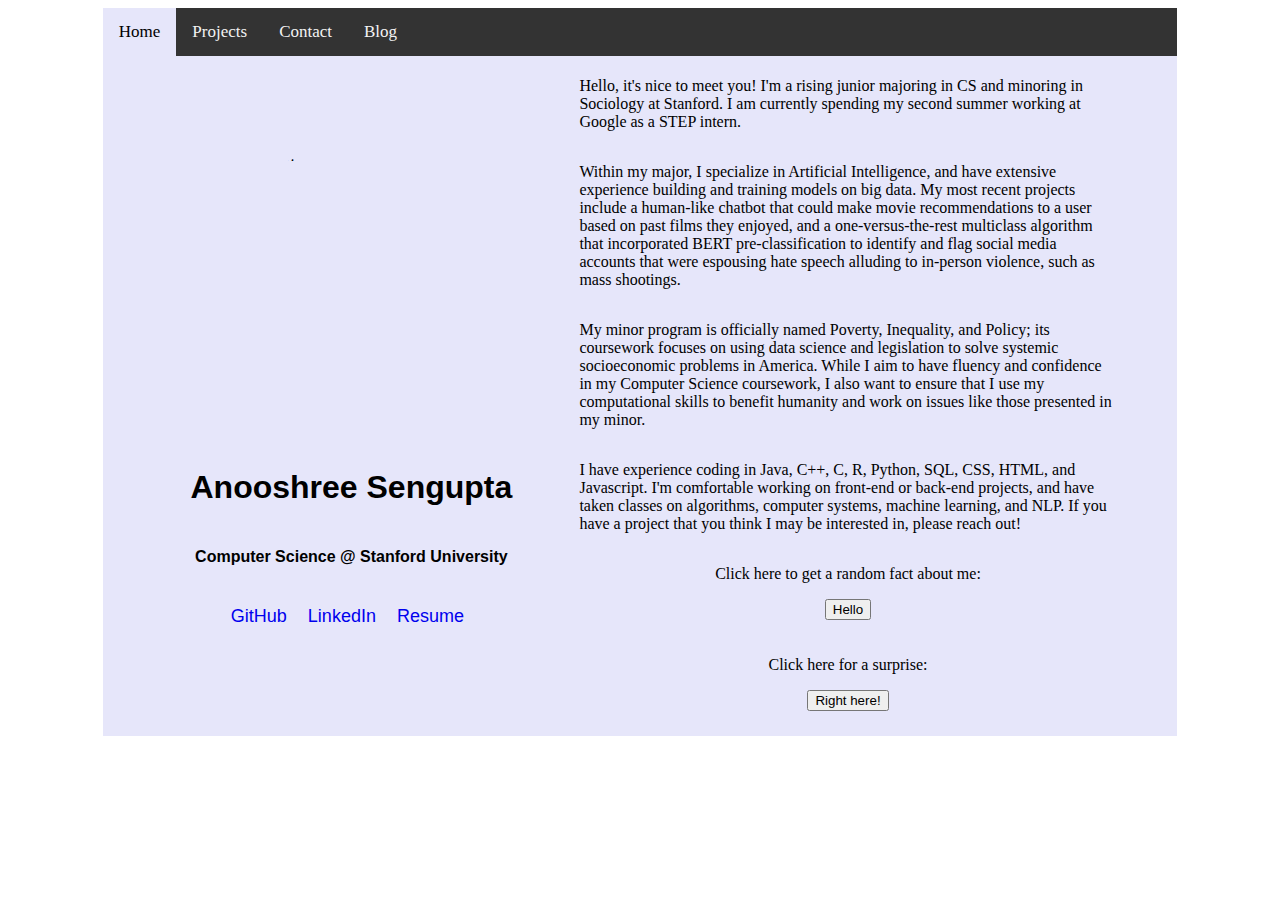
==== portfolio/src/main/webapp/index.html @ 3fedbb74 "Add button that verifies ability to fetch data from servlet and display on webpage." ====
<!DOCTYPE html>
<html>
  <head>
    <meta charset="UTF-8">
    <title>Anooshree Sengupta</title>
    <link rel="stylesheet" href="style.css">
    <script src="script.js"></script>

    <div class="topnav" id="myTopnav">
        <a href="#home" class="active">Home</a>
        <a href="projects.html">Projects</a>
        <a href="contact.html">Contact</a>
        <a href="blog.html">Blog</a>
        <a href="javascript:void(0);" class="icon" onclick="makeResponsive()">
        <i class="fa fa-bars"></i> </a>
    </div>
  </head>
  <body>
    <div id="content" class="content">
        <div class="left">
            <div class = "image-cropper">
                <img class="my-picture" src="/images/SquareHeadshot.jpeg" alt="This is me!" style="width:300px;height:300px;">
            </div>

            <h1 class="name">Anooshree Sengupta</h1>
             <h4 class="subtitle"> Computer Science @ Stanford University </h4>

            <ul class="my-links">
                <li> <a href="https://github.com/anooshrees">GitHub</a></li>
                <li> <a href="https://www.linkedin.com/in/anooshree-s/">LinkedIn</a></li>
                <li> <a href="https://drive.google.com/file/d/1TKsLwsp4dEu_SeWsrUZT_cbfZxI6rlOB/view?usp=sharing">Resume</a></li>
            </ul>
        </div>
      
        <div class="right">
            <p> Hello, it's nice to meet you! I'm a rising junior majoring in CS and minoring in Sociology at Stanford. 
            I am currently spending my second summer working at Google as a STEP intern. </p>
            
            <p> Within my major, I specialize in Artificial Intelligence, and have extensive experience building and training models
            on big data. My most recent projects include a human-like chatbot that could make movie recommendations to a user based on past films
            they enjoyed, and a one-versus-the-rest multiclass algorithm that incorporated 
            BERT pre-classification to identify and flag social media accounts that were espousing hate speech alluding to in-person violence, such as mass shootings.</p>   

            <p> My minor program is officially named Poverty, Inequality, and Policy; its coursework focuses on using data science and 
            legislation to solve systemic socioeconomic problems in America. While I aim to have fluency and confidence in my Computer
            Science coursework, I also want to ensure that I use my computational skills to benefit humanity and work on issues like those presented
            in my minor. </p>
        
            <p> I have experience coding in Java, C++, C, R, Python, SQL, CSS, HTML, and Javascript. I'm comfortable working on front-end or back-end projects,
            and have taken classes on algorithms, computer systems, machine learning, and NLP. If you have a project that you think I may be
            interested in, please reach out! </p>

            <p>Click here to get a random fact about me:</p>
            <button onclick="addRandomFact()">Hello</button>
            <div id="fact-container"></div>

            <p>Click here for a surprise:</p>
            <button onclick="getHelloUsingAsyncAwait()">Right here!</button>
            <div id="hello-container"></div>
        </div>
    </div>
  </body>
</html>
---- portfolio/src/main/webapp/style.css ----
#content {
  background-color: lavender;
  max-width: 85%;
  display: flex;
  flex-direction: row;

  height: 80%;
  justify-content: center;
  margin: 0 auto;
}

#fact-container {
  margin-top: 20px;
}

#hello-container {
    margin-top: 20px;
}

#supp-pages {
  background-color: lavender;
  flex: 1;
  max-width: 85%;
  display: flex;
  flex-direction: column;
  justify-content: center;
  align-content: center;
  margin: 0 auto;
  height: 100%;
  font-family: Impact, Haettenschweiler, 'Arial Narrow Bold', sans-serif;
  padding: 0;
}

#inner {
    padding-left: 20px;
    padding-right: 20px;
}

.image-cropper {
    width: 300px;
    height: 300px;
    position: relative;
    overflow: hidden;
    border-radius: 50%;
}

.my-picture {
    display: inline;
    margin: 0 auto;
}

.left, .right {
    flex: 1;
    display: flex;
    flex-direction: column;
    justify-content: center;
    align-items: center;
}

.left {
    margin-left: 5px;
    margin-right: 35px;
}

.right{
    max-width: 50%;
    margin: 5px;
}

.left{
    max-width: 35%;
}

.my-links {
    list-style: none;
    padding-left: 0px;
    font-size: 18px;
}

.my-links li {
    display:inline-block;
    margin-right: 8px;
}

.my-links a {
    text-decoration: none;
    padding: 4px;
}

.my-links a:hover {
    background-color: rgba(0, 0, 0, 0.1);
}

.name, .subtitle, .my-links, .left {
    font-family: Impact, Haettenschweiler, 'Arial Narrow Bold', sans-serif
}

.topnav {
  background-color: #333;
  overflow: hidden;
  max-width: 85%;
  justify-content: center;
  align-items: center;
  margin: 0 auto;
}

/* Style the links inside the navigation bar */
.topnav a {
  float: left;
  display: block;
  color: #f2f2f2;
  text-align: center;
  padding: 14px 16px;
  text-decoration: none;
  font-size: 17px;
}

/* Change the color of links on hover */
.topnav a:hover {
  background-color:lavender;
  color: black;
}

/* Add an active class to highlight the current page */
.topnav a.active {
  background-color: lavender;
  color: black;
}

/* Hide the link that should open and close the 
   topnav on small screens */
.topnav .icon {
  display: none;
}

/* When the screen is less than 600 pixels wide, hide all links, 
   except for the first one ("Home"). Show the link that contains 
   should open and close the topnav (.icon) */
@media screen and (max-width: 85%) {
  .topnav a:not(:first-child) {
      display: none;
  }
  .topnav a.icon {
    float: right;
    display: block;
  }
}

/* The "responsive" class is added to the topnav with JavaScript 
   when the user clicks on the icon. This class makes the topnav look 
   good on small screens (display the links vertically instead of 
   horizontally) */
@media screen and (max-width: 85%) {
  .topnav.responsive {
      position: relative;
  }
  .topnav.responsive a.icon {
    position: absolute;
    right: 0;
    top: 0;
  }
  .topnav.responsive a {
    float: none;
    display: block;
    text-align: left;
  }
}
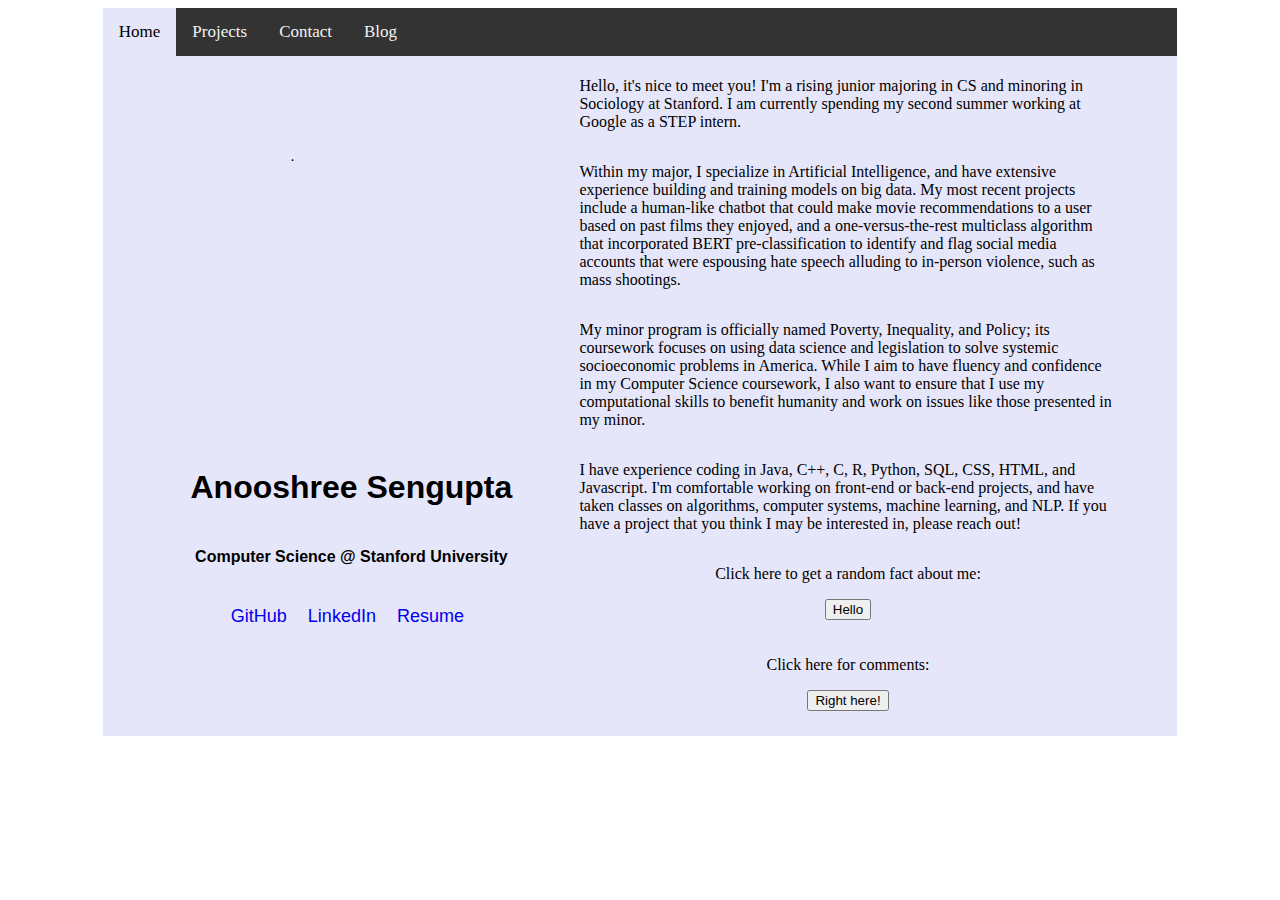
==== commit ccf63a57: "Change second button's functionality so that it now displays three hardcoded example comments retrie" ====
--- a/portfolio/src/main/webapp/index.html
+++ b/portfolio/src/main/webapp/index.html
@@ -54,9 +54,9 @@
             <button onclick="addRandomFact()">Hello</button>
             <div id="fact-container"></div>
 
-            <p>Click here for a surprise:</p>
-            <button onclick="getHelloUsingAsyncAwait()">Right here!</button>
-            <div id="hello-container"></div>
+            <p>Click here for comments:</p>
+            <button onclick="getComments()">Right here!</button>
+            <div id="comments-container"></div>
         </div>
     </div>
   </body>
--- a/portfolio/src/main/webapp/style.css
+++ b/portfolio/src/main/webapp/style.css
@@ -14,6 +14,10 @@
 }
 
 #hello-container {
+    margin-top: 20px;
+}
+
+#comments-container {
     margin-top: 20px;
 }
 
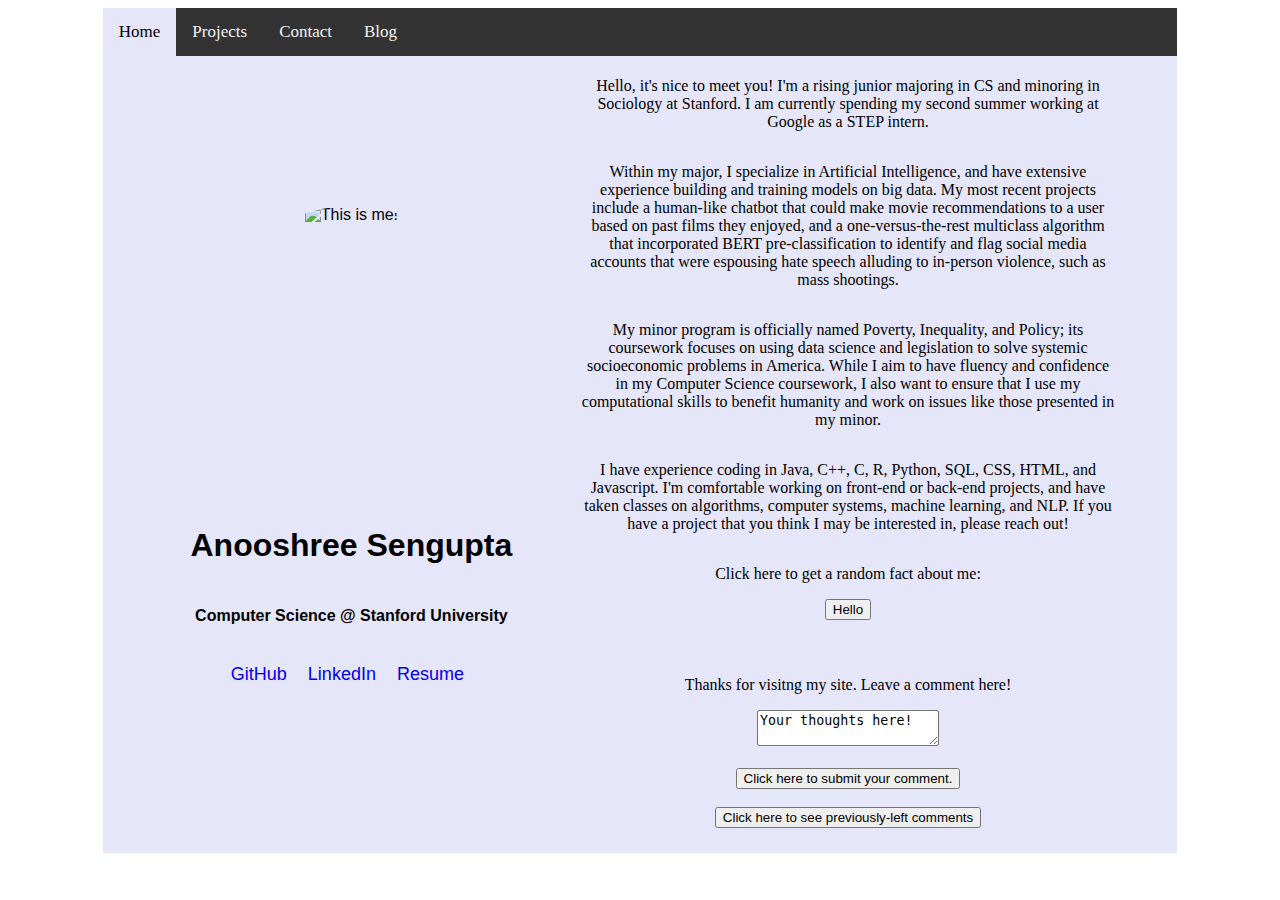
==== commit a57c66be: "Add basic functionality for comments" ====
--- a/portfolio/src/main/webapp/index.html
+++ b/portfolio/src/main/webapp/index.html
@@ -54,8 +54,16 @@
             <button onclick="addRandomFact()">Hello</button>
             <div id="fact-container"></div>
 
-            <p>Click here for comments:</p>
-            <button onclick="getComments()">Right here!</button>
+            <form action="/data" method="POST" id="comments">
+                <p>Thanks for visitng my site. Leave a comment here!</p>
+                <textarea name="text-input">Your thoughts here!</textarea>
+                <br/><br/>
+
+                <input type="submit" value="Click here to submit your comment."/>
+                <br><br/>
+            </form>
+
+            <button onclick="getComments()">Click here to see previously-left comments</button>
             <div id="comments-container"></div>
         </div>
     </div>
--- a/portfolio/src/main/webapp/style.css
+++ b/portfolio/src/main/webapp/style.css
@@ -18,6 +18,10 @@
 }
 
 #comments-container {
+    margin-top: 20px;
+}
+
+#comments {
     margin-top: 20px;
 }
 
@@ -59,6 +63,7 @@
     flex-direction: column;
     justify-content: center;
     align-items: center;
+    text-align: center;
 }
 
 .left {
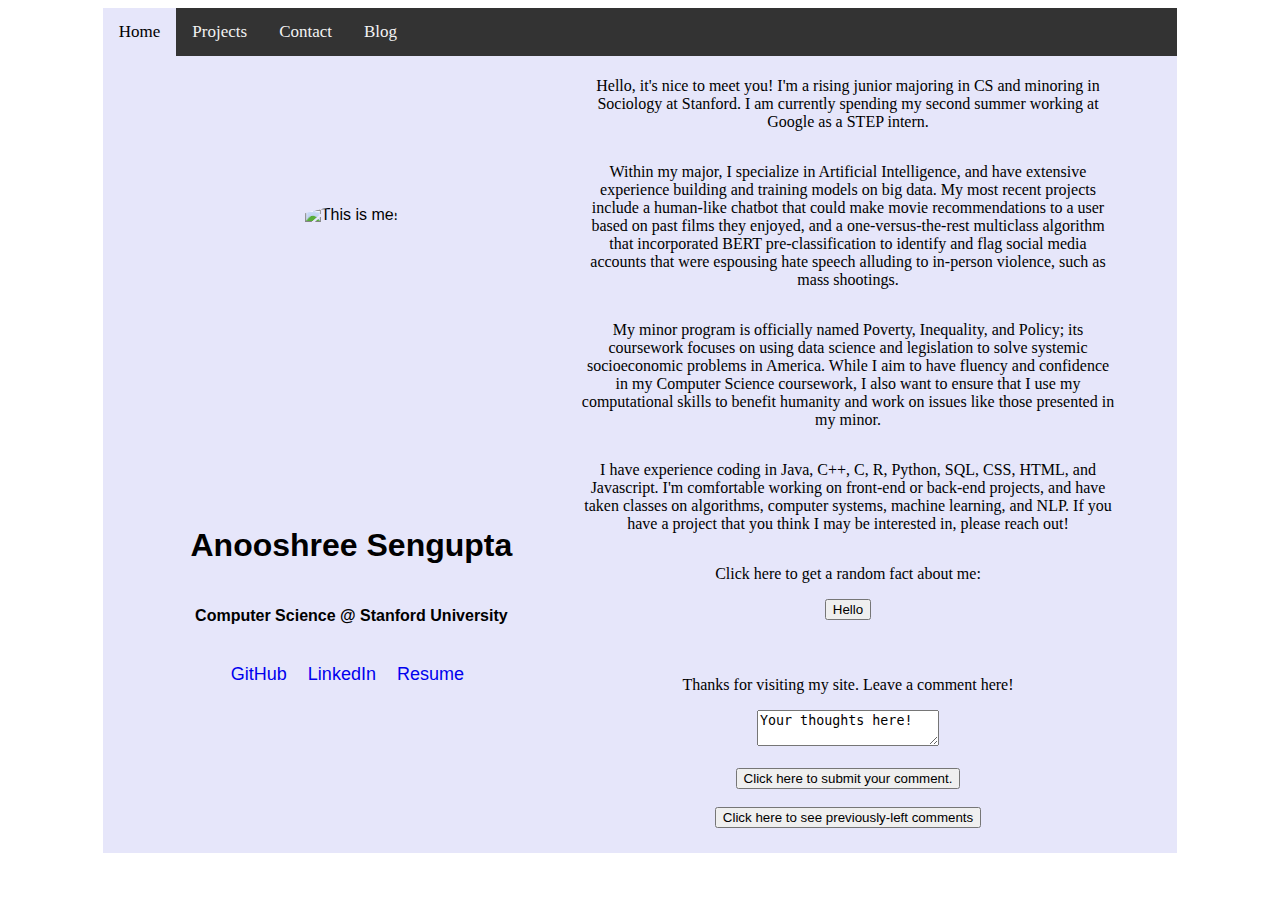
==== commit d4ab8e90: "Support for comments that are permanently stored in Datastore." ====
--- a/portfolio/src/main/webapp/index.html
+++ b/portfolio/src/main/webapp/index.html
@@ -55,7 +55,7 @@
             <div id="fact-container"></div>
 
             <form action="/data" method="POST" id="comments">
-                <p>Thanks for visitng my site. Leave a comment here!</p>
+                <p>Thanks for visiting my site. Leave a comment here!</p>
                 <textarea name="text-input">Your thoughts here!</textarea>
                 <br/><br/>
 
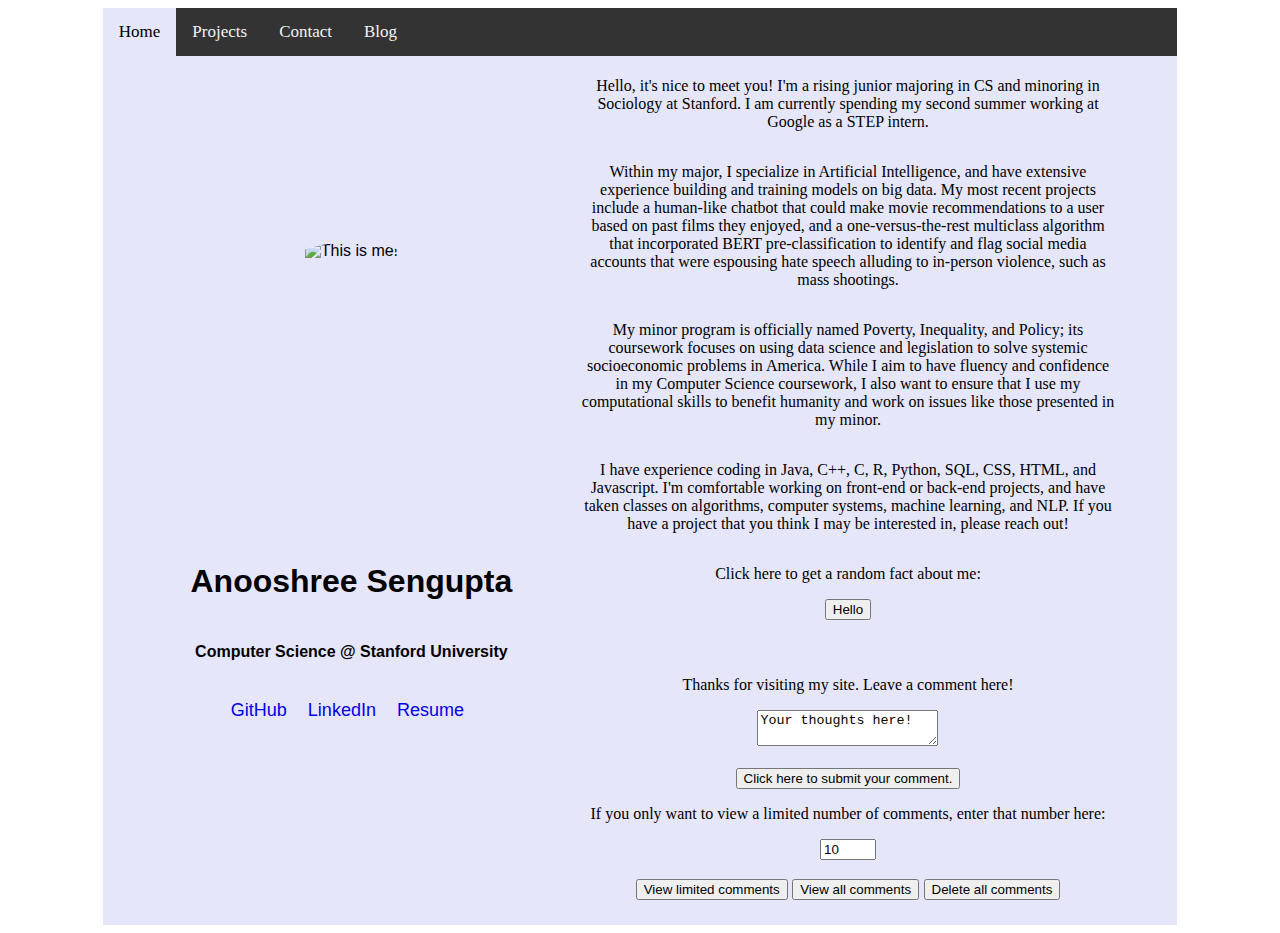
==== commit 05371b7d: "Add additional functionality to limit max comments viewed and delete all comments." ====
--- a/portfolio/src/main/webapp/index.html
+++ b/portfolio/src/main/webapp/index.html
@@ -60,10 +60,19 @@
                 <br/><br/>
 
                 <input type="submit" value="Click here to submit your comment."/>
-                <br><br/>
             </form>
 
-            <button onclick="getComments()">Click here to see previously-left comments</button>
+            <p> If you only want to view a limited number of comments, enter that number here: </p>
+            <input type="number" id="num-comments" name="num-comments" min="1" max="50" 
+                   value="10">
+            <br>
+                   
+            <div id="button-container">
+                <button onclick="limitComments()">View limited comments</button>
+                <button onclick="getComments()">View all comments</button>
+                <button onclick="deleteComments()"> Delete all comments </button>
+            </div>
+            
             <div id="comments-container"></div>
         </div>
     </div>
--- a/portfolio/src/main/webapp/style.css
+++ b/portfolio/src/main/webapp/style.css
@@ -17,8 +17,25 @@
     margin-top: 20px;
 }
 
+#button-container {
+    list-style: none;
+    padding-left: 0px;
+    font-size: 18px;
+}
+
+#button-container li {
+    display:inline-block;
+    margin-right: 8px;
+}
+
+#button-container a {
+    text-decoration: none;
+    padding: 4px;
+}
+
 #comments-container {
     margin-top: 20px;
+    list-style: none;
 }
 
 #comments {
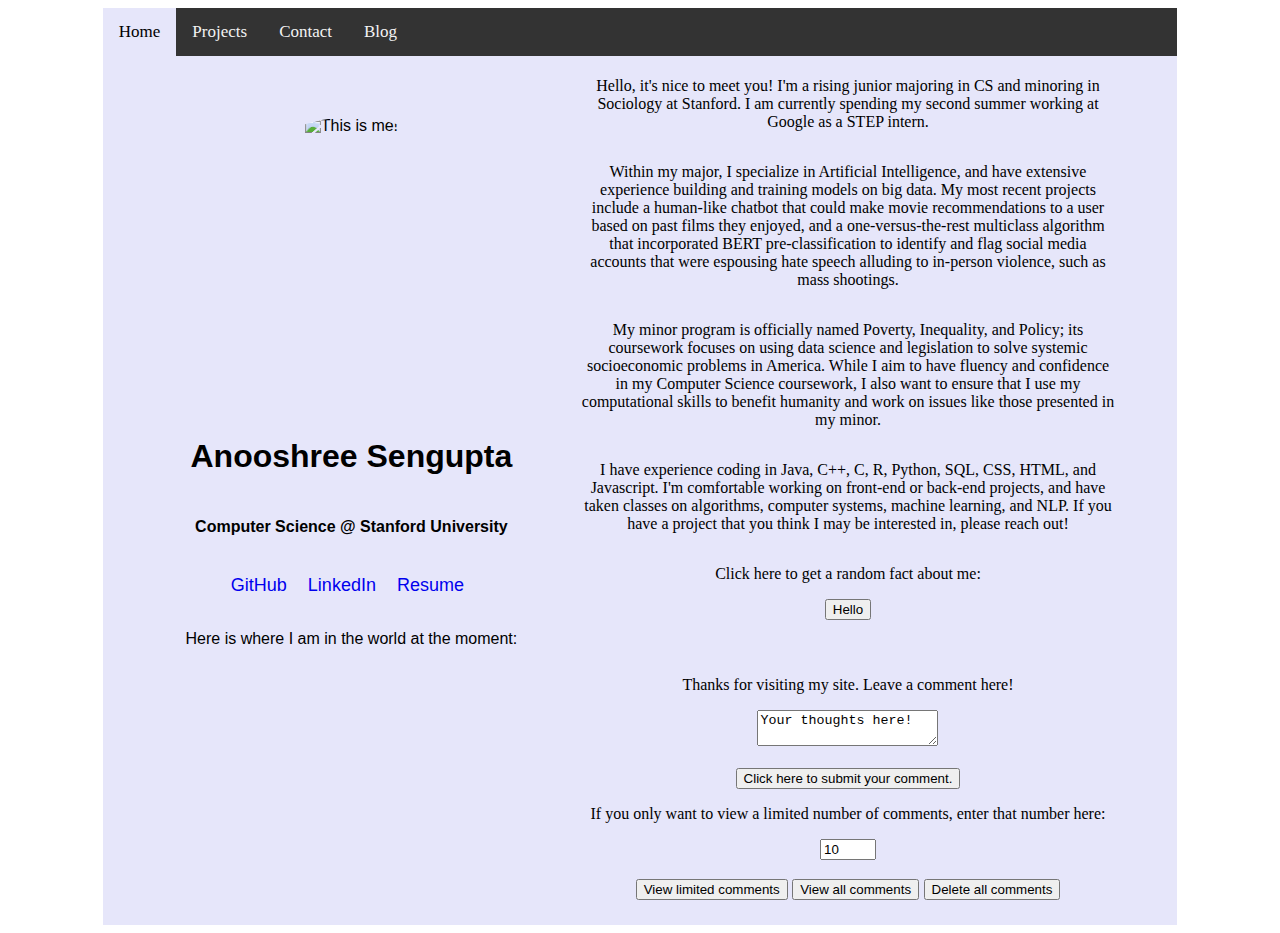
==== commit 81be7610: "Add map centered on Sydney, Australia to index.html (the "Home" page of my website) using the Maps A" ====
--- a/portfolio/src/main/webapp/index.html
+++ b/portfolio/src/main/webapp/index.html
@@ -5,6 +5,10 @@
     <title>Anooshree Sengupta</title>
     <link rel="stylesheet" href="style.css">
     <script src="script.js"></script>
+
+   <script async defer
+        src="https://maps.googleapis.com/maps/api/js?key=AIzaSyAou27tHnhiYKWFYAbN0TQHYI0V0qOaONQ&callback=initMap">
+    </script>
 
     <div class="topnav" id="myTopnav">
         <a href="#home" class="active">Home</a>
@@ -30,6 +34,10 @@
                 <li> <a href="https://www.linkedin.com/in/anooshree-s/">LinkedIn</a></li>
                 <li> <a href="https://drive.google.com/file/d/1TKsLwsp4dEu_SeWsrUZT_cbfZxI6rlOB/view?usp=sharing">Resume</a></li>
             </ul>
+            <p> Here is where I am in the world at the moment: </p>
+            <div class="mapContainer">
+                <div id="map"></div>
+            </div>
         </div>
       
         <div class="right">
--- a/portfolio/src/main/webapp/style.css
+++ b/portfolio/src/main/webapp/style.css
@@ -61,6 +61,18 @@
     padding-right: 20px;
 }
 
+/* Always set the map height explicitly to define the size of the div
+       * element that contains the map. */
+#map {
+    height: 100%;
+    width:100%;
+}
+
+.mapContainer{
+    height:200px;
+    width:100%
+}
+
 .image-cropper {
     width: 300px;
     height: 300px;
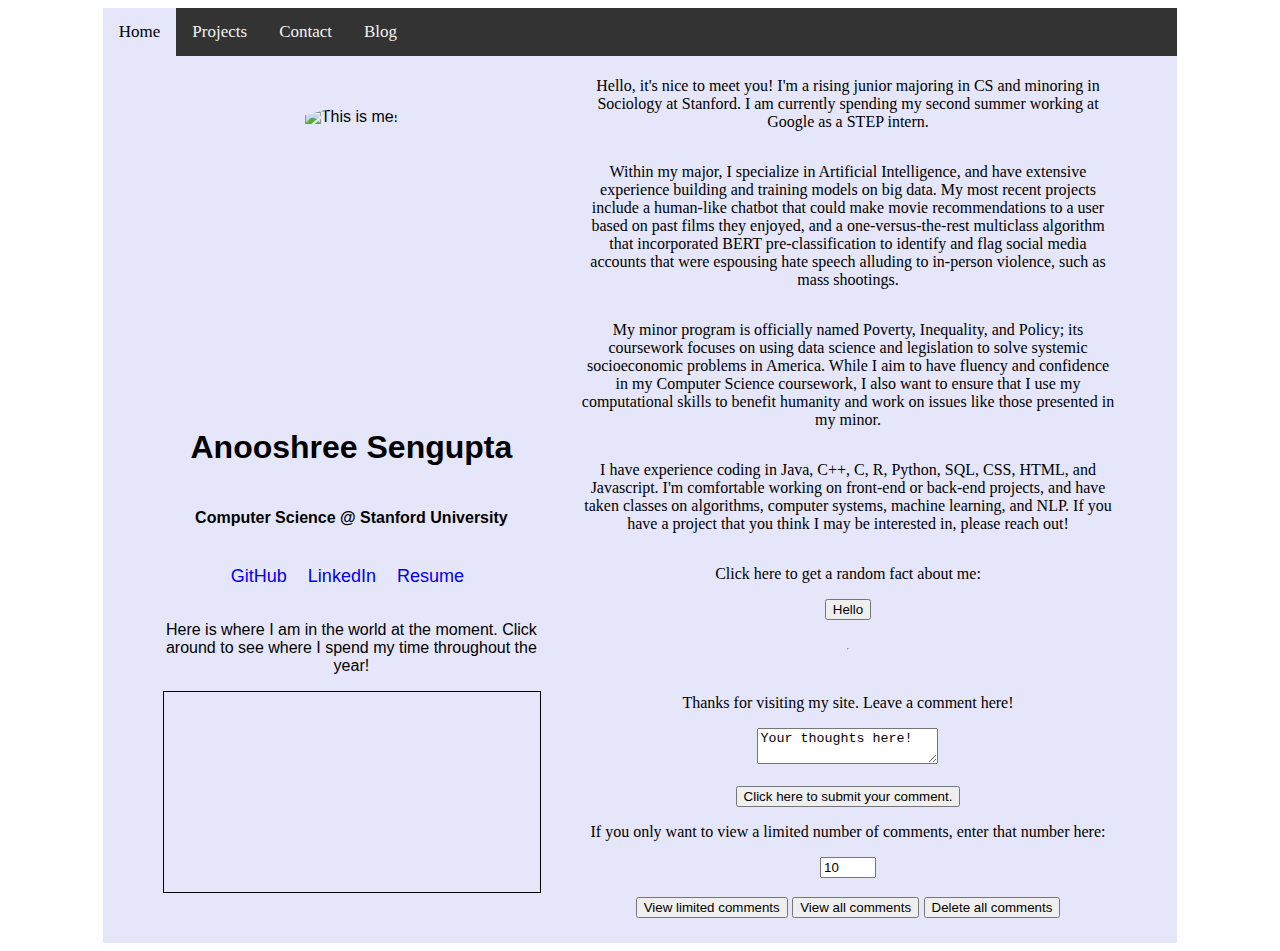
==== commit 6470a99b: "Add markers to map (now centered on San Jose, CA) in order to indicate locations where I spend my ti" ====
--- a/portfolio/src/main/webapp/index.html
+++ b/portfolio/src/main/webapp/index.html
@@ -34,7 +34,7 @@
                 <li> <a href="https://www.linkedin.com/in/anooshree-s/">LinkedIn</a></li>
                 <li> <a href="https://drive.google.com/file/d/1TKsLwsp4dEu_SeWsrUZT_cbfZxI6rlOB/view?usp=sharing">Resume</a></li>
             </ul>
-            <p> Here is where I am in the world at the moment: </p>
+            <p> Here is where I am in the world at the moment. Click around to see where I spend my time throughout the year! </p>
             <div class="mapContainer">
                 <div id="map"></div>
             </div>
@@ -62,6 +62,8 @@
             <button onclick="addRandomFact()">Hello</button>
             <div id="fact-container"></div>
 
+            <hr>
+
             <form action="/data" method="POST" id="comments">
                 <p>Thanks for visiting my site. Leave a comment here!</p>
                 <textarea name="text-input">Your thoughts here!</textarea>
--- a/portfolio/src/main/webapp/style.css
+++ b/portfolio/src/main/webapp/style.css
@@ -66,6 +66,7 @@
 #map {
     height: 100%;
     width:100%;
+    border: thin solid black;
 }
 
 .mapContainer{
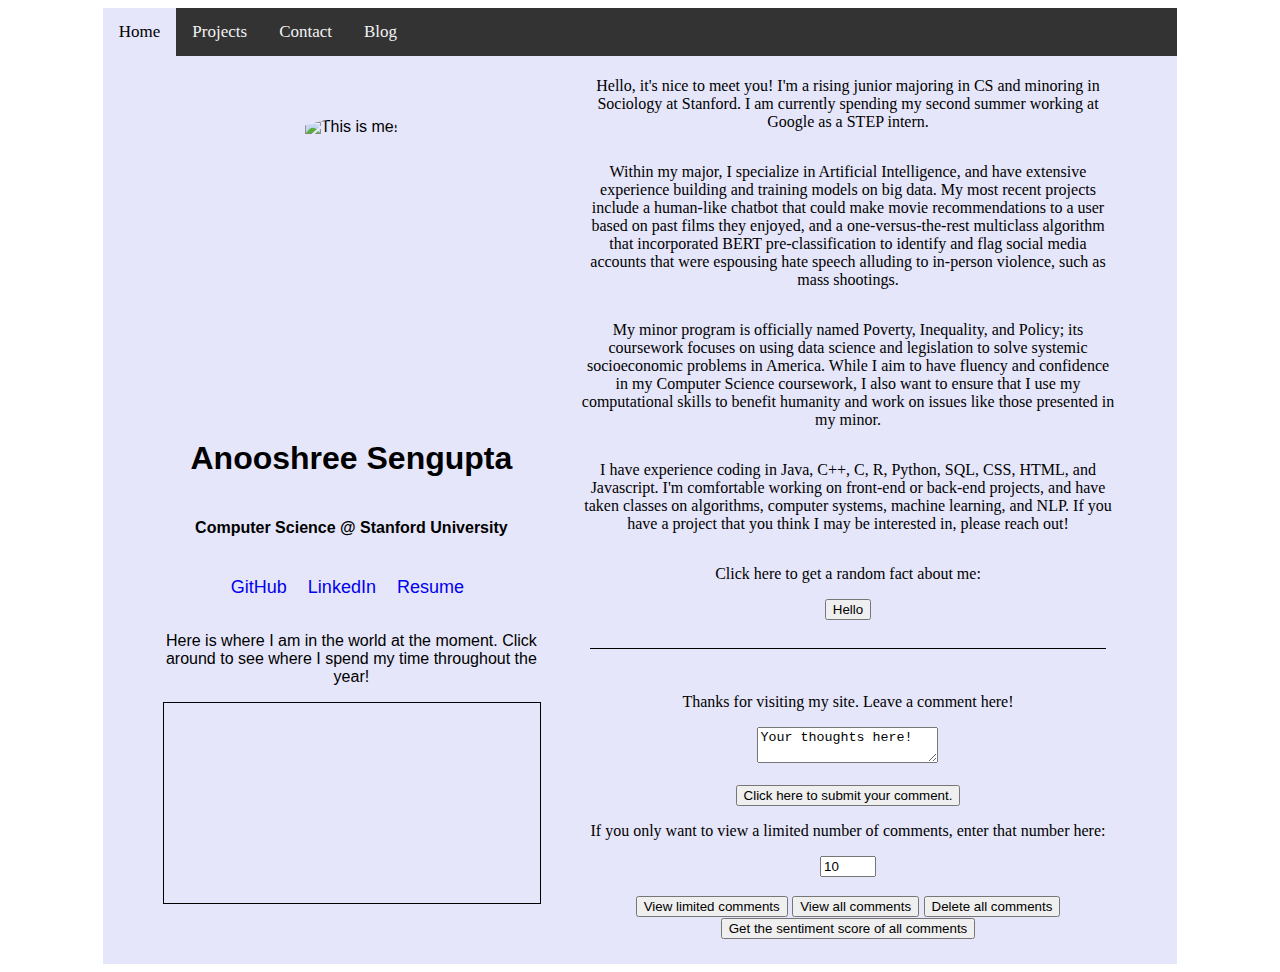
==== commit 5fe51aaf: "Add sentiment analysis option for all comments by using Sentiment Analysis API and new button on ind" ====
--- a/portfolio/src/main/webapp/index.html
+++ b/portfolio/src/main/webapp/index.html
@@ -81,6 +81,7 @@
                 <button onclick="limitComments()">View limited comments</button>
                 <button onclick="getComments()">View all comments</button>
                 <button onclick="deleteComments()"> Delete all comments </button>
+                <button onclick="getSentiment()"> Get the sentiment score of all comments </button>
             </div>
             
             <div id="comments-container"></div>
--- a/portfolio/src/main/webapp/style.css
+++ b/portfolio/src/main/webapp/style.css
@@ -7,6 +7,15 @@
   height: 80%;
   justify-content: center;
   margin: 0 auto;
+}
+
+hr {
+  border: 0;
+  clear:both;
+  display:block;
+  width: 96%;               
+  background-color:black;
+  height: 1px;
 }
 
 #fact-container {
